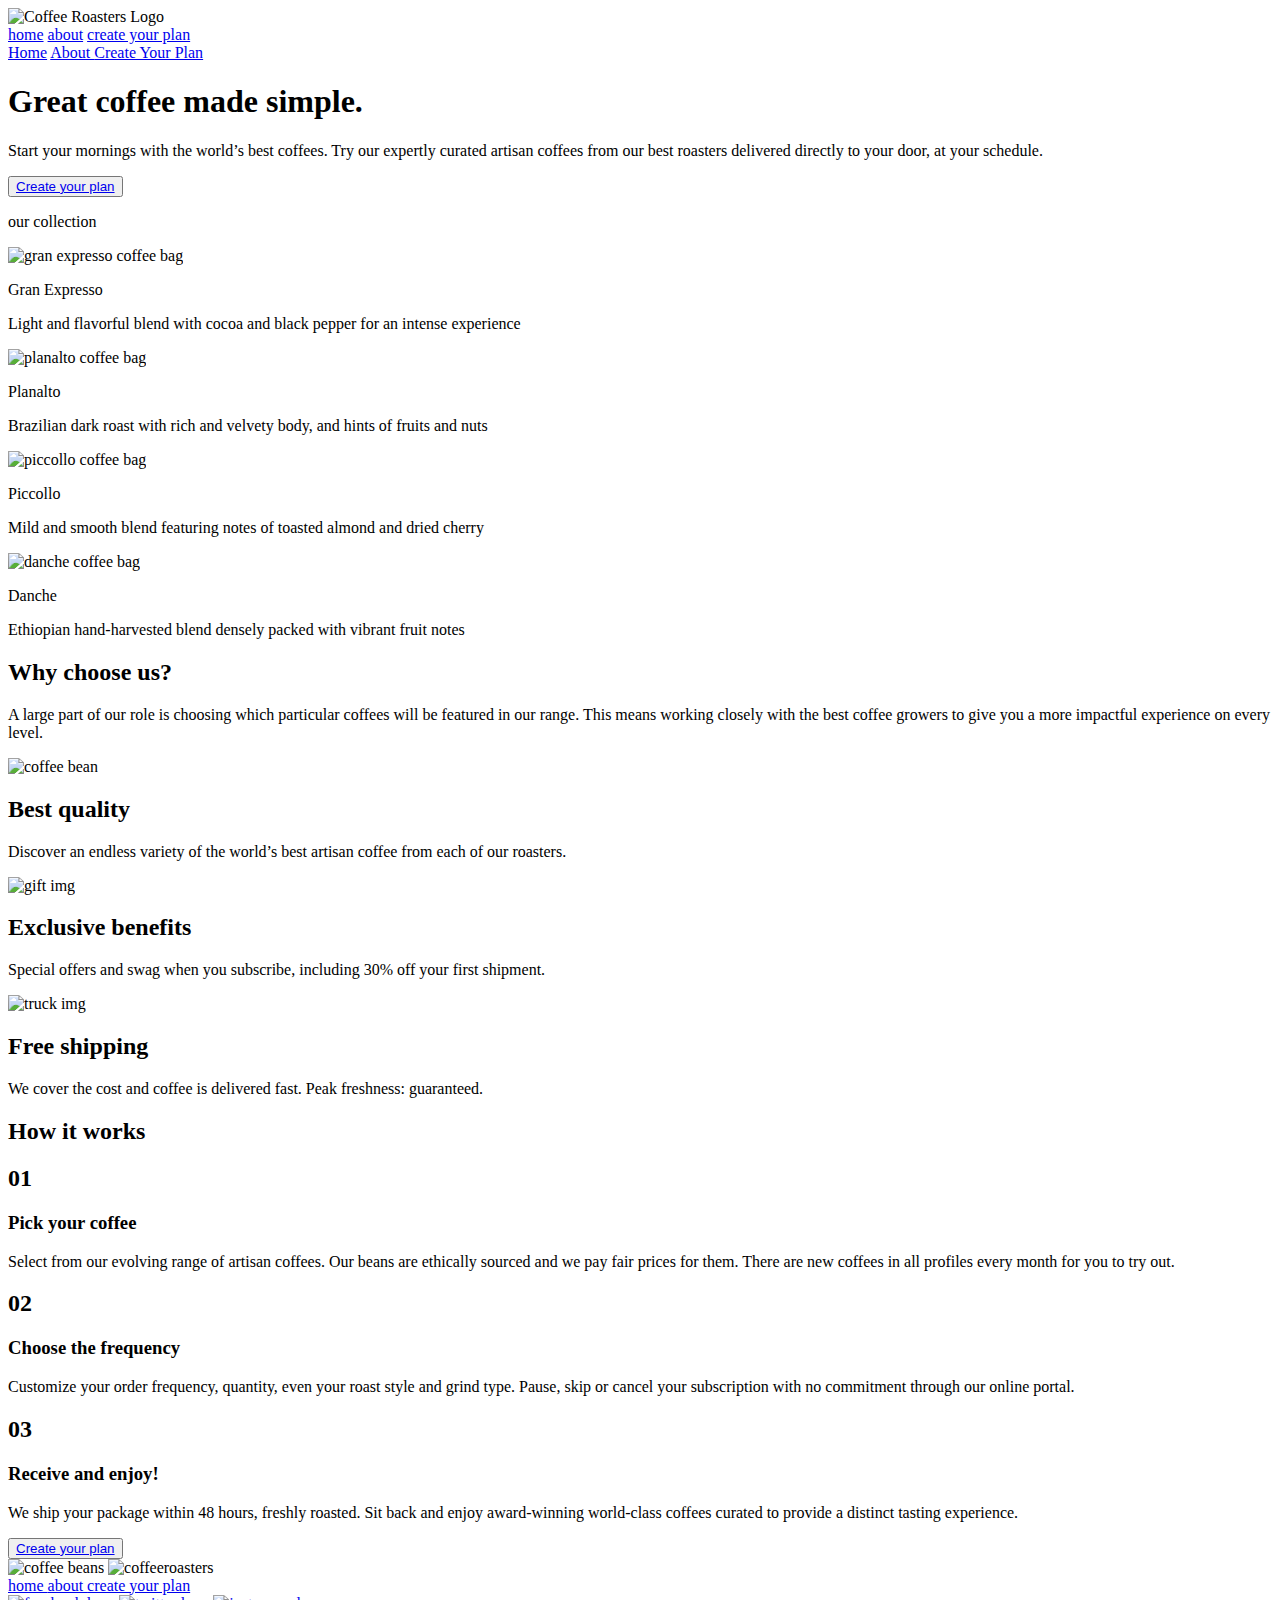
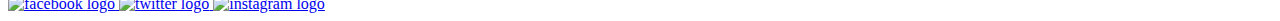
==== index.html @ 8116697a "Add files via upload" ====
<!DOCTYPE html>
<html lang="en">
  <head>
    <meta charset="UTF-8" />
    <meta name="viewport" content="width=device-width, initial-scale=1.0" />
    <link rel="stylesheet" href="css/main.css" />
    <title>Frontend Mentor | Coffeeroasters subscription site</title>
  </head>
  <body>
    <!-- Navigation -->
    <nav class="nav">
      <div class="nav-logo-container">
        <img
          src="./assets/shared/desktop/logo.svg"
          alt="Coffee Roasters Logo"
          class="nav-logo"
        />
      </div>
      <div class="nav-links">
        <a href="index.html" class="nav-btn btn nav-text nav-home">home</a>
        <a
          href="./html/about.html"
          class="nav-btn btn nav-btn-2 nav-text nav-about"
          >about</a
        >
        <a href="./html/plan.html" class="nav-btn btn nav-text nav-plan"
          >create your plan</a
        >
      </div>
      <div class="hamburger-menu"></div>
    </nav>
    <!-- Navigation Modal -->
    <div class="modal-nav hidden">
      <div class="modal-nav-background"></div>
      <div class="modal-nav-links">
        <a href="index.html" class="nav-btn btn modal-nav-text modal-nav-home"
          >Home</a
        >
        <a
          href="./html/about.html"
          class="nav-btn btn modal-nav-btn-2 modal-nav-text modal-nav-about"
        >
          About
        </a>
        <a
          href="./html/plan.html"
          class="nav-btn btn modal-nav-text modal-nav-plan"
        >
          Create Your Plan
        </a>
      </div>
    </div>
    <!-- End of Navigation -->

    <!-- Home Page Styles -->
    <main class="home-container">
      <!-- Home Heading Section -->
      <div class="home-heading">
        <div class="home-heading-text-box">
          <h1 class="text-1 home-heading-title">Great coffee made simple.</h1>
          <p class="text home-heading-text">
            Start your mornings with the world’s best coffees. Try our expertly
            curated artisan coffees from our best roasters delivered directly to
            your door, at your schedule.
          </p>
          <button class="btn-main create-plan">
            <a href="./html/plan.html" class="btn-link-text"
              >Create your plan</a
            >
          </button>
        </div>
      </div>
      <!-- End of Home Heading Section -->

      <!-- Collection Section -->
      <div class="collection">
        <p class="title-alternate-big collection-title">our collection</p>
        <div class="collection-coffees">
          <div class="collection-coffee">
            <img
              src="./assets/home/desktop/image-gran-espresso.png"
              alt="gran expresso coffee bag"
              class="collection-coffee-img"
            />
            <p class="text-4 collection-coffee-title">Gran Expresso</p>
            <p class="text collection-coffee-text">
              Light and flavorful blend with cocoa and black pepper for an
              intense experience
            </p>
          </div>
          <div class="collection-coffee">
            <img
              src="./assets/home/desktop/image-planalto.png"
              alt="planalto coffee bag"
              class="collection-coffee-img"
            />
            <p class="text-4 collection-coffee-title">Planalto</p>
            <p class="text">
              Brazilian dark roast with rich and velvety body, and hints of
              fruits and nuts
            </p>
          </div>
          <div class="collection-coffee">
            <img
              src="./assets/home/desktop/image-piccollo.png"
              alt="piccollo coffee bag"
              class="collection-coffee-img"
            />
            <p class="text-4 collection-coffee-title">Piccollo</p>
            <p class="text">
              Mild and smooth blend featuring notes of toasted almond and dried
              cherry
            </p>
          </div>
          <div class="collection-coffee">
            <img
              src="./assets/home/desktop/image-danche.png"
              alt="danche coffee bag"
              class="collection-coffee-img"
            />
            <p class="text-4 collection-coffee-title">Danche</p>
            <p class="text">
              Ethiopian hand-harvested blend densely packed with vibrant fruit
              notes
            </p>
          </div>
        </div>
      </div>
      <!-- End of Collection Section -->

      <!-- Choose Us Section -->
      <div class="choose-us">
        <div class="choose-us-banner">
          <div class="choose-us-text-box">
            <h2 class="text-2 choose-us-banner-title">Why choose us?</h2>
            <p class="text choose-us-banner-text">
              A large part of our role is choosing which particular coffees will
              be featured in our range. This means working closely with the best
              coffee growers to give you a more impactful experience on every
              level.
            </p>
          </div>
        </div>
        <div class="choose-us-cards">
          <div class="choose-us-cards-wrapper">
            <div class="choose-us-card">
              <img
                src="./assets/home/desktop/icon-coffee-bean.svg"
                alt="coffee bean"
                class="choose-us-card-img"
              />
              <h2 class="text-4 choose-us-card-title">Best quality</h2>
              <p class="text choose-us-card-text">
                Discover an endless variety of the world’s best artisan coffee
                from each of our roasters.
              </p>
            </div>
            <div class="choose-us-card">
              <img
                src="./assets/home/desktop/icon-gift.svg"
                alt="gift img"
                class="choose-us-card-img"
              />
              <h2 class="text-4 choose-us-card-title">Exclusive benefits</h2>
              <p class="text choose-us-card-text">
                Special offers and swag when you subscribe, including 30% off
                your first shipment.
              </p>
            </div>
            <div class="choose-us-card">
              <img
                src="./assets/home/desktop/icon-truck.svg"
                alt="truck img"
                class="choose-us-card-img"
              />
              <h2 class="text-4 choose-us-card-title">Free shipping</h2>
              <p class="text choose-us-card-text">
                We cover the cost and coffee is delivered fast. Peak freshness:
                guaranteed.
              </p>
            </div>
          </div>
        </div>
      </div>
      <!-- End of Choose Us Section -->

      <!-- How it works Section -->
      <div class="steps">
        <h2 class="text-4 steps-main-title">How it works</h2>
        <div class="steps-circle-line-wrapper">
          <div class="steps-circle"></div>
          <div class="steps-line"></div>
          <div class="steps-circle"></div>
          <div class="steps-line"></div>
          <div class="steps-circle"></div>
        </div>
        <div class="steps-card-wrapper">
          <div class="steps-card">
            <h2 class="text-1 steps-number">01</h2>
            <h3 class="text-3 steps-title">Pick your coffee</h3>
            <p class="text steps-text">
              Select from our evolving range of artisan coffees. Our beans are
              ethically sourced and we pay fair prices for them. There are new
              coffees in all profiles every month for you to try out.
            </p>
          </div>
          <div class="steps-card steps-card-2">
            <h2 class="text-1 steps-number">02</h2>
            <h3 class="text-3 steps-title">Choose the frequency</h3>
            <p class="text steps-text">
              Customize your order frequency, quantity, even your roast style
              and grind type. Pause, skip or cancel your subscription with no
              commitment through our online portal.
            </p>
          </div>
          <div class="steps-card">
            <h2 class="text-1 steps-number">03</h2>
            <h3 class="text-3 steps-title">Receive and enjoy!</h3>
            <p class="text steps-text">
              We ship your package within 48 hours, freshly roasted. Sit back
              and enjoy award-winning world-class coffees curated to provide a
              distinct tasting experience.
            </p>
          </div>
        </div>
        <button class="btn-main steps-btn create-plan-2">
          <a href="./html/plan.html" class="btn-link-text"> Create your plan</a>
        </button>
      </div>
      <!-- End of How it works Section -->
    </main>
    <!-- End of Home Section -->

    <!-- Footer Styles -->
    <footer class="footer">
      <div class="footer-logo">
        <div class="footer-logo-links">
          <div class="footer-logo">
            <img
              src="./assets/shared/desktop/logo-beans.svg"
              alt="coffee beans"
              class="footer-logo-bean"
            />
            <img
              src="./assets/shared/desktop/logo-text.svg"
              alt="coffeeroasters"
              class="footer-logo-text"
            />
          </div>
          <div class="footer-links">
            <a
              href="index.html"
              class="footer-btn btn nav-text footer-nav-home"
            >
              home
            </a>
            <a
              href="./html/about.html"
              class="footer-btn btn footer-btn-2 nav-text footer-nav-about"
            >
              about
            </a>
            <a
              href="./html/plan.html"
              class="footer-btn btn nav-text footer-nav-plan"
            >
              create your plan
            </a>
          </div>
        </div>
      </div>
      <div class="footer-social-links">
        <a href="#" class="footer-social-link">
          <img
            src="./assets/shared/desktop/icon-facebook.svg"
            alt="facebook logo"
            class="footer-social-img"
          />
        </a>
        <a href="#" class="footer-social-link footer-social-link-2">
          <img
            src="./assets/shared/desktop/icon-twitter.svg"
            alt="twitter logo"
            class="footer-social-img"
          />
        </a>
        <a href="#" class="footer-social-link">
          <img
            src="./assets/shared/desktop/icon-instagram.svg"
            alt="instagram logo"
            class="footer-social-img"
          />
        </a>
      </div>
    </footer>
    <!-- End of Footer Styles -->

    <script src="./script.js"></script>
  </body>
</html>
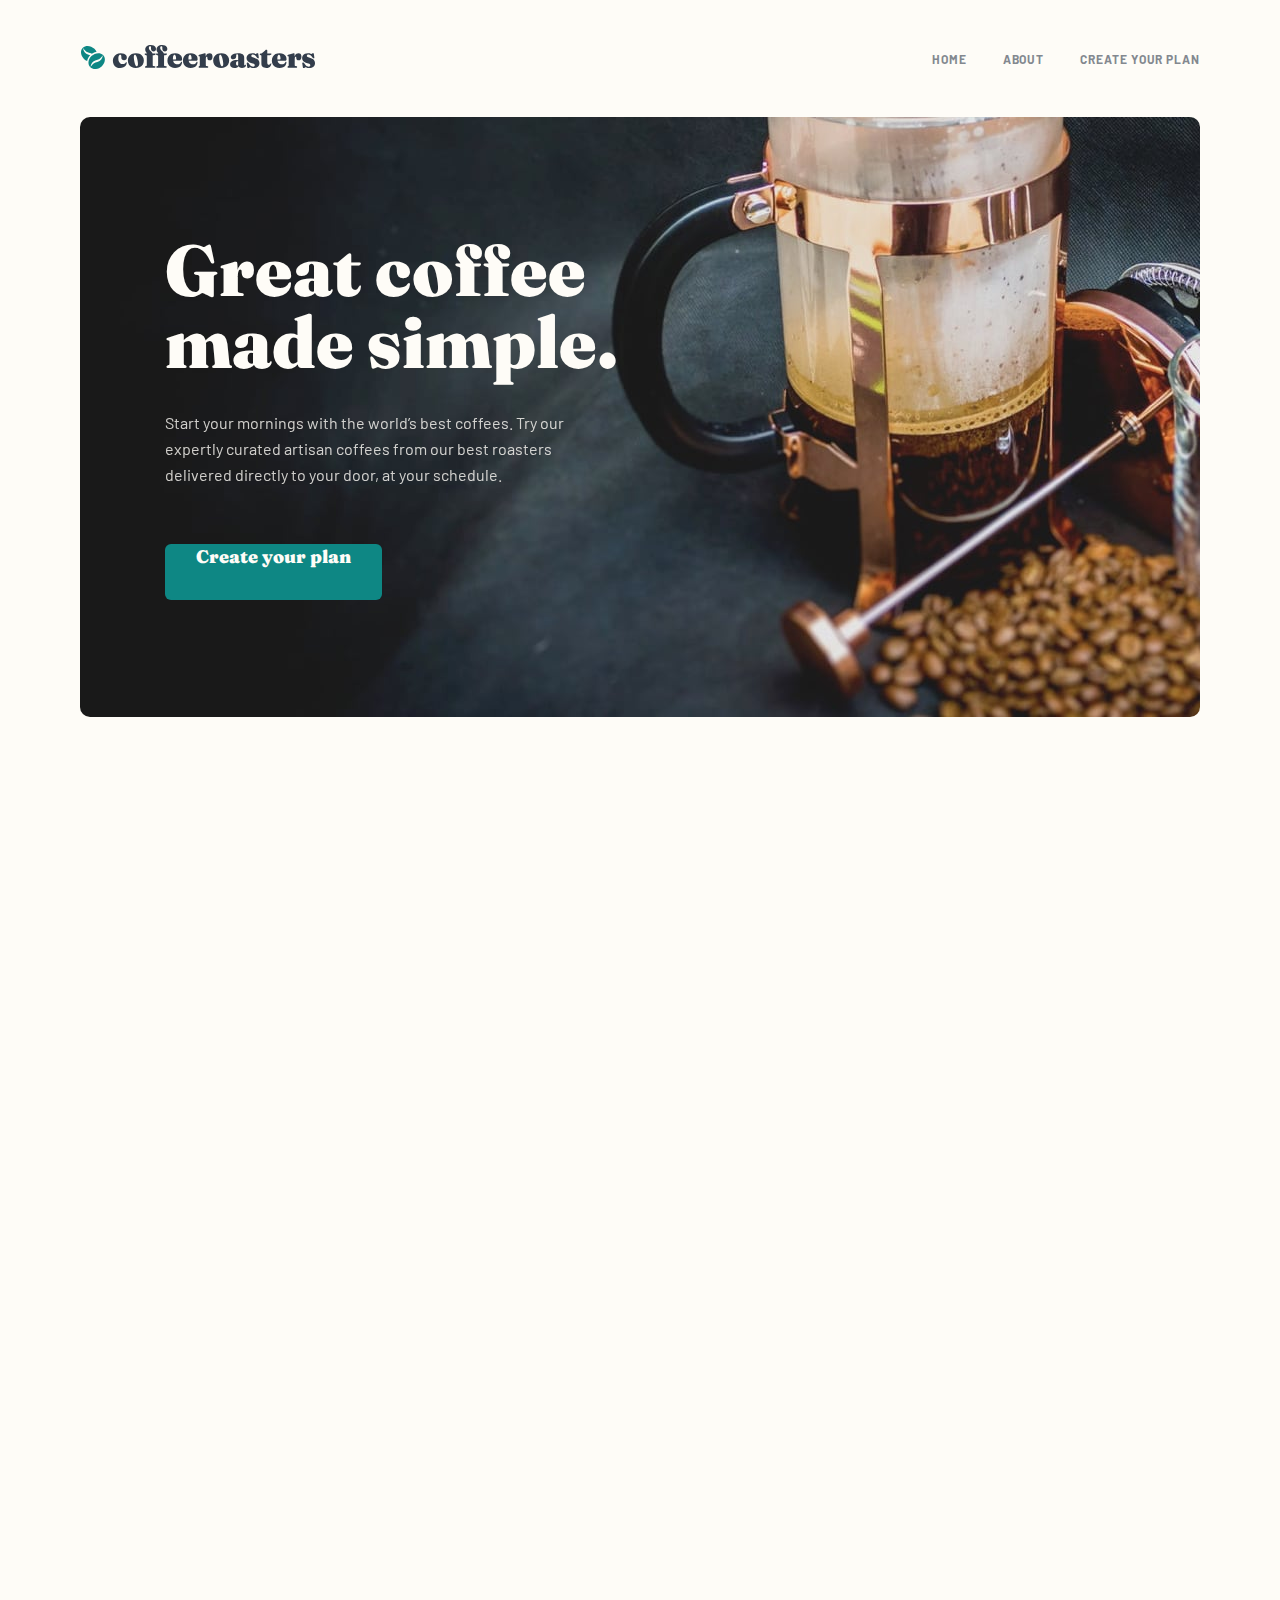
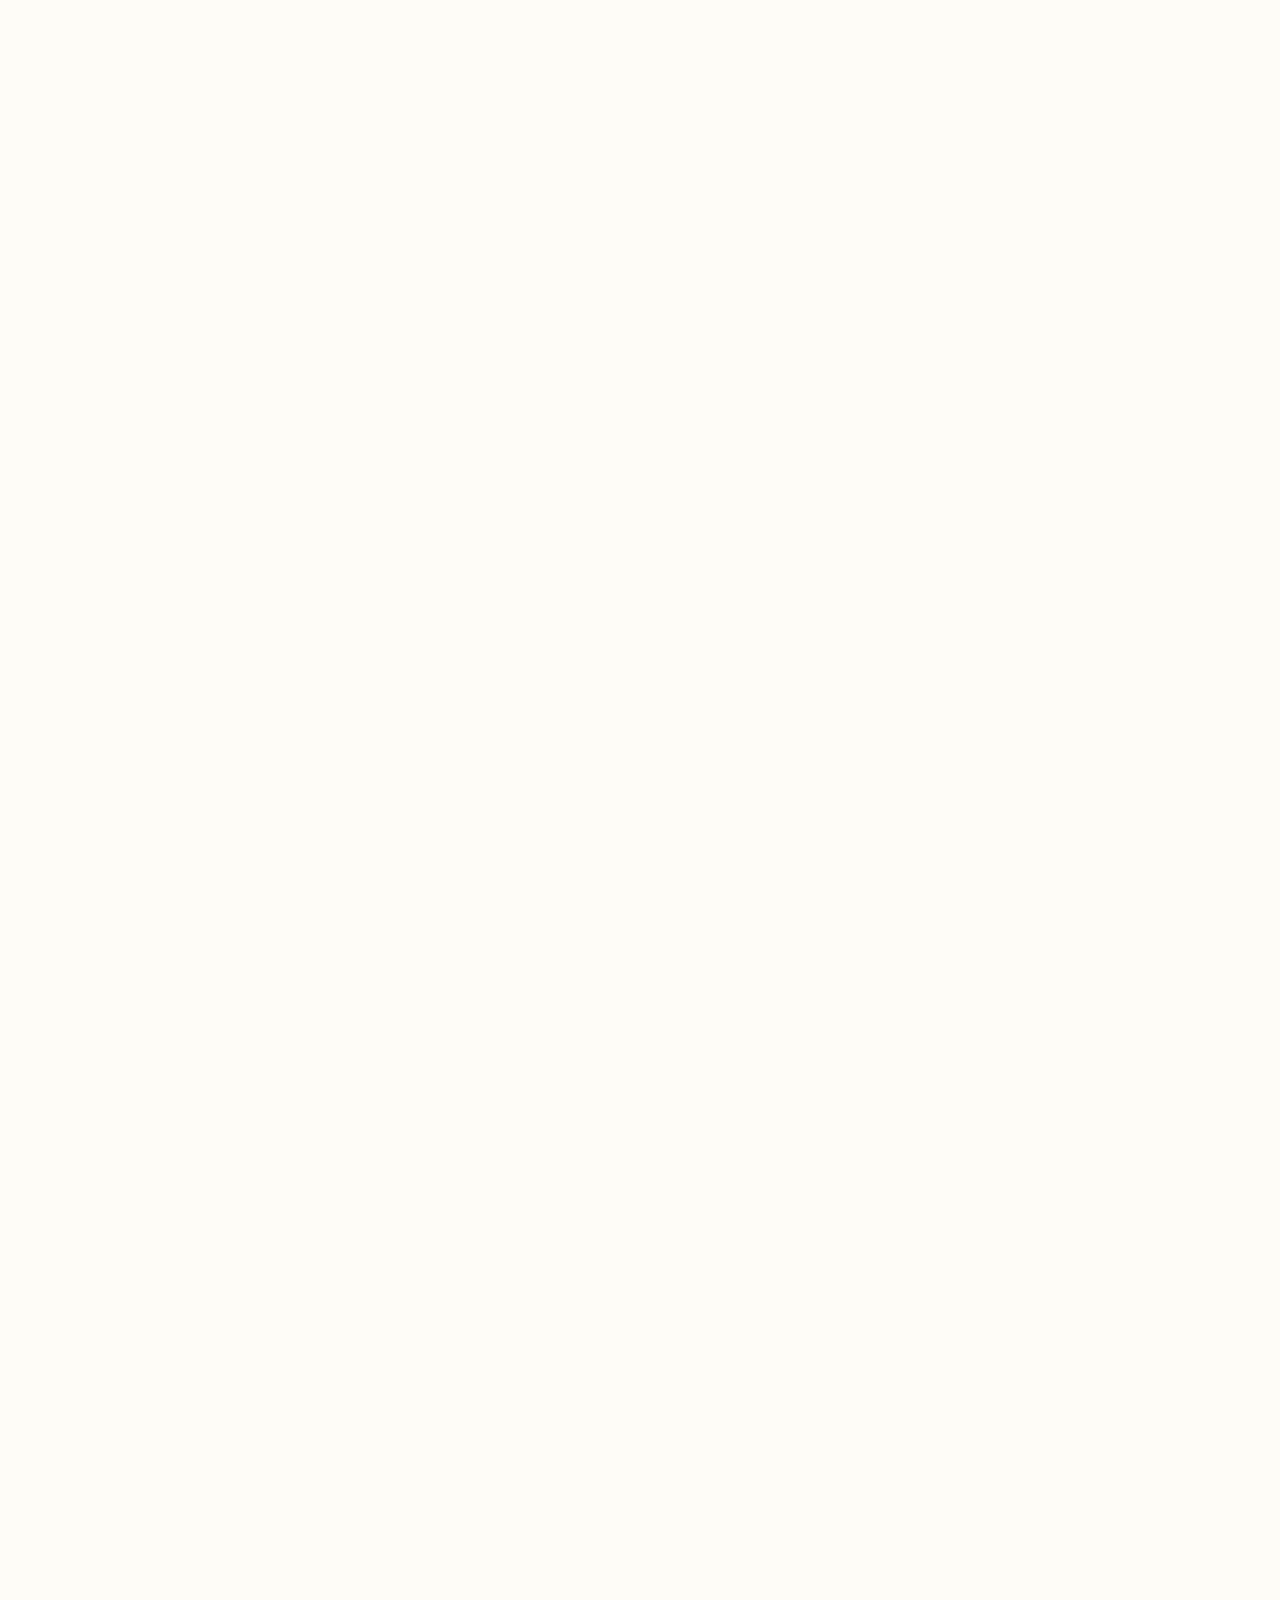
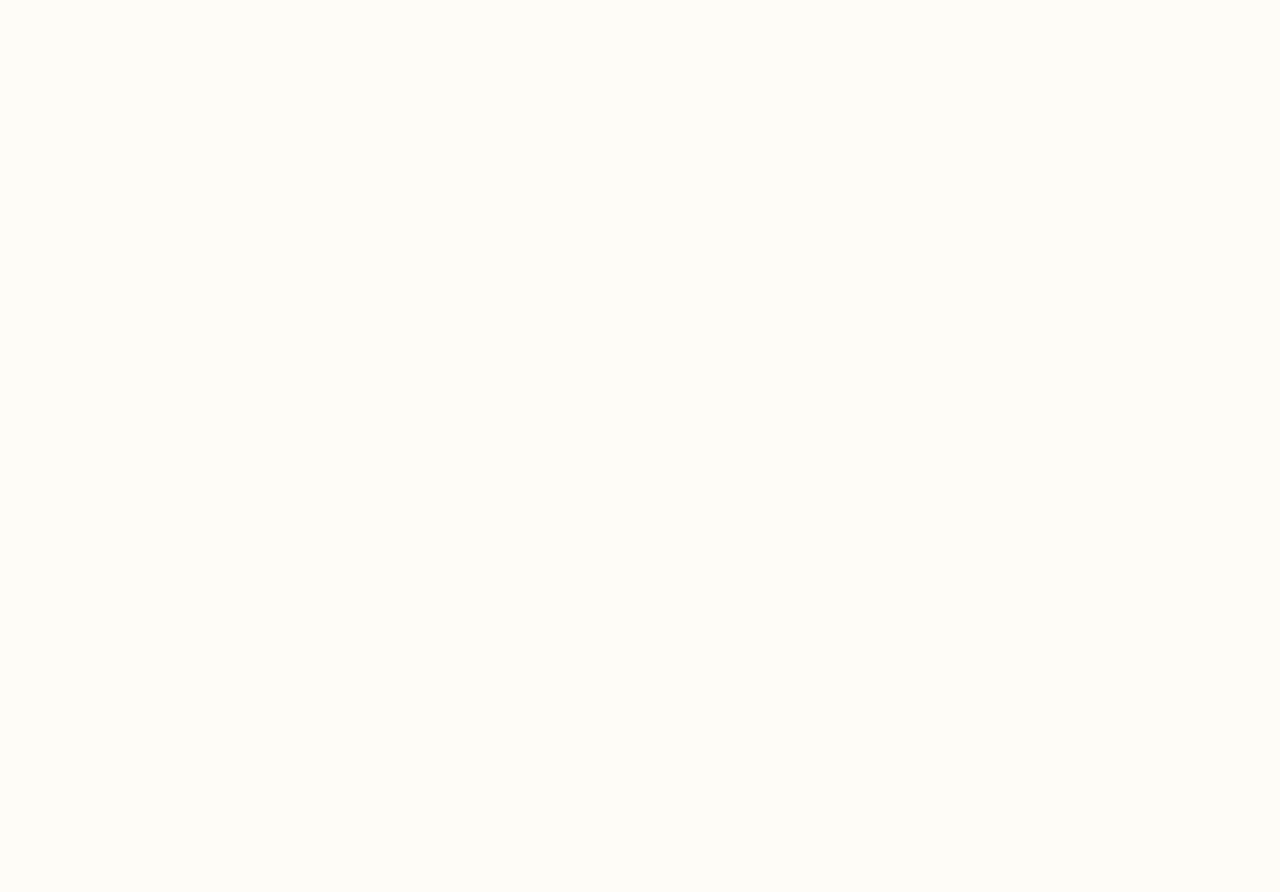
==== commit a0c3e076: "Add files via upload" ====
--- a/index.html
+++ b/index.html
@@ -63,11 +63,11 @@
             curated artisan coffees from our best roasters delivered directly to
             your door, at your schedule.
           </p>
-          <button class="btn-main create-plan">
+          <div class="btn-main create-plan">
             <a href="./html/plan.html" class="btn-link-text"
               >Create your plan</a
             >
-          </button>
+          </div>
         </div>
       </div>
       <!-- End of Home Heading Section -->
@@ -223,9 +223,9 @@
             </p>
           </div>
         </div>
-        <button class="btn-main steps-btn create-plan-2">
+        <div class="btn-main steps-btn create-plan-2">
           <a href="./html/plan.html" class="btn-link-text"> Create your plan</a>
-        </button>
+        </div>
       </div>
       <!-- End of How it works Section -->
     </main>
--- a/css/main.css
+++ b/css/main.css
@@ -0,0 +1,2406 @@
+@import url("https://fonts.googleapis.com/css2?family=Barlow:wght@500;600;700&family=Fraunces:wght@700;900&display=swap");
+.hidden {
+  display: none;
+  visibility: hidden;
+  opacity: 0;
+  -webkit-transition: all 0.2s;
+  transition: all 0.2s;
+}
+
+* {
+  margin: 0;
+  padding: 0;
+  -webkit-box-sizing: border-box;
+          box-sizing: border-box;
+  scroll-behavior: smooth;
+}
+
+html {
+  height: 100%;
+  overflow-x: hidden;
+  width: 100%;
+}
+
+body {
+  height: 100%;
+  overflow-x: hidden;
+  overflow-y: auto;
+  width: 100vw;
+  background-color: #fefcf7;
+}
+
+.title-alternate-big {
+  font-family: "Fraunces", serif;
+  font-style: normal;
+  font-weight: 900;
+  font-size: 150px;
+  text-transform: lowercase;
+  background: -webkit-gradient(linear, left top, left bottom, color-stop(30%, #e2e2df), to(#fefcf7));
+  background: linear-gradient(to bottom, #e2e2df 30%, #fefcf7 100%);
+  background-clip: text;
+  -webkit-background-clip: text;
+  -webkit-text-fill-color: transparent;
+  text-align: center;
+}
+
+.text {
+  font-family: "Barlow", sans-serif;
+  font-style: normal;
+  font-weight: normal;
+  font-size: 16px;
+  line-height: 26px;
+  color: #333d4b;
+  opacity: 0.8;
+}
+
+.nav-text {
+  font-family: "Barlow", sans-serif;
+  font-style: normal;
+  font-weight: bold;
+  font-size: 12px;
+  line-height: 15px;
+  letter-spacing: 0.92px;
+  text-transform: uppercase;
+  color: #83888f;
+}
+
+.modal-nav-text {
+  font-family: "Fraunces", serif;
+  font-style: normal;
+  font-weight: 900;
+  font-size: 24px;
+  line-height: 32px;
+  color: #333d4b;
+  text-align: center;
+}
+
+.order-text {
+  font-family: "Fraunces", serif;
+  font-style: normal;
+  font-weight: 900;
+  font-size: 24px;
+  line-height: 40px;
+  color: #fff;
+}
+
+.text-1 {
+  font-family: "Fraunces", serif;
+  font-style: normal;
+  font-weight: 900;
+  font-size: 72px;
+  line-height: 72px;
+  color: #333d4b;
+}
+
+.text-2 {
+  font-family: "Fraunces", serif;
+  font-style: normal;
+  font-weight: 900;
+  font-size: 40px;
+  line-height: 48px;
+  color: #333d4b;
+}
+
+.text-3 {
+  font-family: "Fraunces", serif;
+  font-style: normal;
+  font-weight: 900;
+  font-size: 32px;
+  line-height: 36px;
+  color: #333d4b;
+}
+
+.text-4 {
+  font-family: "Fraunces", serif;
+  font-style: normal;
+  font-weight: 900;
+  font-size: 24px;
+  line-height: 32px;
+  color: #333d4b;
+}
+
+.btn {
+  outline: none;
+  border: none;
+  background: transparent;
+  cursor: pointer;
+  text-decoration: none;
+}
+
+.nav-btn:hover {
+  color: #333d4b;
+}
+
+.nav-btn-2 {
+  padding: 0 32px;
+}
+
+.footer-btn:hover {
+  color: #fefcf7;
+}
+
+.footer-btn-2 {
+  padding: 0 32px 0 33px;
+}
+
+@media (max-width: 375px) {
+  .footer-btn-2 {
+    padding: 24px 0 24px 0;
+  }
+}
+
+.btn-main {
+  width: 217px;
+  height: 56px;
+  border-radius: 6px;
+  outline: none;
+  border: none;
+  text-decoration: none;
+  background-color: #0e8784;
+  font-family: Fraunces;
+  font-style: normal;
+  font-weight: 900;
+  font-size: 18px;
+  line-height: 25px;
+  text-align: center;
+  color: #fefcf7;
+  -webkit-transition: all 0.2s;
+  transition: all 0.2s;
+  cursor: pointer;
+}
+
+.btn-main:hover {
+  background-color: #66d2cf;
+}
+
+.btn-link-text {
+  font-family: Fraunces;
+  font-style: normal;
+  font-weight: 900;
+  font-size: 18px;
+  line-height: 25px;
+  text-align: center;
+  color: #fefcf7;
+  text-decoration: none;
+  border: none;
+}
+
+.btn-disabled {
+  background-color: #e2dedb;
+}
+
+.selection {
+  width: 228px;
+  height: 250px;
+  background-color: #f4f1eb;
+  border-radius: 8px;
+  border: none;
+  outline: none;
+  cursor: pointer;
+}
+
+.selection:hover {
+  background-color: #fdd6ba;
+}
+
+.selection:active {
+  background-color: #0e8784;
+}
+
+.selection:active .selection-title,
+.selection:active .selection-text {
+  color: #fff;
+}
+
+.selection-text {
+  opacity: 1;
+}
+
+.footer {
+  margin: 0 88px 80px 88px;
+  background-color: #2c343e;
+  height: 120px;
+  display: -webkit-box;
+  display: -ms-flexbox;
+  display: flex;
+  -webkit-box-align: center;
+      -ms-flex-align: center;
+          align-items: center;
+  -webkit-box-pack: justify;
+      -ms-flex-pack: justify;
+          justify-content: space-between;
+  padding: 0 85px 0 85px;
+}
+
+@media (max-width: 1115px) {
+  .footer {
+    height: 270px;
+    -webkit-box-orient: vertical;
+    -webkit-box-direction: normal;
+        -ms-flex-direction: column;
+            flex-direction: column;
+    -webkit-box-pack: start;
+        -ms-flex-pack: start;
+            justify-content: start;
+    padding: 54px 0 0 0;
+  }
+}
+
+@media (max-width: 768px) {
+  .footer {
+    margin: 0 40px 72px 40px;
+  }
+}
+
+@media (max-width: 375px) {
+  .footer {
+    margin: 0 24px 72px 24px;
+    height: 346px;
+  }
+}
+
+.footer-logo-links {
+  display: -webkit-box;
+  display: -ms-flexbox;
+  display: flex;
+  -webkit-box-align: center;
+      -ms-flex-align: center;
+          align-items: center;
+}
+
+@media (max-width: 1115px) {
+  .footer-logo-links {
+    -webkit-box-orient: vertical;
+    -webkit-box-direction: normal;
+        -ms-flex-direction: column;
+            flex-direction: column;
+    margin-bottom: 32px;
+  }
+}
+
+@media (max-width: 375px) {
+  .footer-logo-links {
+    margin-bottom: 0;
+  }
+}
+
+@media (max-width: 1115px) {
+  .footer-logo {
+    margin-bottom: 32px;
+  }
+}
+
+@media (max-width: 375px) {
+  .footer-logo {
+    margin-bottom: 48.44px;
+  }
+}
+
+.footer-logo-bean {
+  padding-right: 7px;
+  -webkit-filter: brightness(0) saturate(100%) invert(36%) sepia(79%) saturate(4186%) hue-rotate(160deg) brightness(89%) contrast(89%);
+          filter: brightness(0) saturate(100%) invert(36%) sepia(79%) saturate(4186%) hue-rotate(160deg) brightness(89%) contrast(89%);
+}
+
+@media (max-width: 375px) {
+  .footer-logo-bean {
+    width: 30.15px;
+    height: 22.15px;
+    padding-right: 6px;
+  }
+}
+
+.footer-logo-text {
+  -webkit-filter: brightness(0) saturate(100%) invert(95%) sepia(58%) saturate(0%) hue-rotate(268deg) brightness(108%) contrast(103%);
+          filter: brightness(0) saturate(100%) invert(95%) sepia(58%) saturate(0%) hue-rotate(268deg) brightness(108%) contrast(103%);
+}
+
+@media (max-width: 375px) {
+  .footer-logo-text {
+    width: 187.38px;
+    height: 22.15px;
+  }
+}
+
+.footer-links {
+  margin-left: 103px;
+}
+
+@media (max-width: 1115px) {
+  .footer-links {
+    margin-left: 23px;
+  }
+}
+
+@media (max-width: 375px) {
+  .footer-links {
+    margin-left: 0;
+    display: -webkit-box;
+    display: -ms-flexbox;
+    display: flex;
+    -webkit-box-orient: vertical;
+    -webkit-box-direction: normal;
+        -ms-flex-direction: column;
+            flex-direction: column;
+    -webkit-box-align: center;
+        -ms-flex-align: center;
+            align-items: center;
+  }
+}
+
+.footer-social-link {
+  width: 24px;
+  height: 24px;
+  outline: none;
+  text-decoration: none;
+}
+
+.footer-social-link:hover {
+  -webkit-filter: brightness(0) saturate(100%) invert(82%) sepia(26%) saturate(390%) hue-rotate(333deg) brightness(102%) contrast(102%);
+          filter: brightness(0) saturate(100%) invert(82%) sepia(26%) saturate(390%) hue-rotate(333deg) brightness(102%) contrast(102%);
+}
+
+.footer-social-link-2 {
+  padding: 0 24px 0 24px;
+}
+
+.nav {
+  width: 100%;
+  padding: 43.56px 80px 0 80px;
+  display: -webkit-box;
+  display: -ms-flexbox;
+  display: flex;
+  -webkit-box-pack: justify;
+      -ms-flex-pack: justify;
+          justify-content: space-between;
+  -webkit-box-align: center;
+      -ms-flex-align: center;
+          align-items: center;
+}
+
+@media (max-width: 768px) {
+  .nav {
+    padding: 40px 40px 0 39px;
+  }
+}
+
+@media (max-width: 375px) {
+  .nav {
+    padding: 32px 24px 0 24px;
+  }
+}
+
+.nav-logo {
+  width: 236px;
+  height: 26px;
+}
+
+@media (max-width: 375px) {
+  .nav-logo {
+    width: 163px;
+    height: 18px;
+  }
+}
+
+.nav-links {
+  text-align: right;
+}
+
+@media (max-width: 600px) {
+  .nav-links {
+    display: none;
+    visibility: hidden;
+    opacity: 0;
+  }
+}
+
+.hamburger-menu {
+  width: 16px;
+  height: 15px;
+  background-image: url(../assets/shared/mobile/icon-hamburger.svg);
+  background-size: cover;
+  background-repeat: no-repeat;
+  background-position: center;
+  cursor: pointer;
+  display: none;
+  visibility: hidden;
+  opacity: 0;
+}
+
+@media (max-width: 600px) {
+  .hamburger-menu {
+    display: block;
+    visibility: visible;
+    opacity: 1;
+  }
+}
+
+.change.hamburger-menu {
+  background-image: url(../assets/shared/mobile/icon-close.svg);
+}
+
+.modal-nav {
+  width: 100%;
+  height: 577px;
+  position: absolute;
+  margin-top: 38px;
+}
+
+.modal-nav-background {
+  width: 100%;
+  height: 577px;
+  background: -webkit-gradient(linear, left top, left bottom, from(rgba(254, 252, 247, 0.504981)), color-stop(55.94%, #fefcf7));
+  background: linear-gradient(rgba(254, 252, 247, 0.504981) 0%, #fefcf7 55.94%);
+  -webkit-transform: matrix(1, 0, 0, -1, 0, 0);
+          transform: matrix(1, 0, 0, -1, 0, 0);
+}
+
+.modal-nav-links {
+  width: 100%;
+  position: absolute;
+  top: 0;
+  display: -webkit-box;
+  display: -ms-flexbox;
+  display: flex;
+  -webkit-box-orient: vertical;
+  -webkit-box-direction: normal;
+      -ms-flex-direction: column;
+          flex-direction: column;
+  -webkit-box-align: center;
+      -ms-flex-align: center;
+          align-items: center;
+  padding-top: 40px;
+  z-index: 10;
+}
+
+.modal-nav-btn-2 {
+  padding: 32px 0;
+}
+
+.order-modal {
+  width: 100vw;
+  height: 100vh;
+  position: fixed;
+  z-index: 10;
+  display: -webkit-box;
+  display: -ms-flexbox;
+  display: flex;
+  -webkit-box-pack: center;
+      -ms-flex-pack: center;
+          justify-content: center;
+}
+
+.order-modal-background {
+  width: 100%;
+  height: 100%;
+  background: rgba(0, 0, 0, 0.5);
+  position: absolute;
+}
+
+.order-modal-container {
+  width: 540px;
+  height: 597px;
+  background: #fff;
+  margin-top: 214px;
+  z-index: 20;
+}
+
+.order-modal-heading {
+  width: 100%;
+  height: 136px;
+  background: #333d4b;
+}
+
+.order-modal-title {
+  color: #fff;
+  padding: 48px 0 0 56px;
+}
+
+.order-modal-main {
+  padding: 57px 56px 0 56px;
+  display: -webkit-box;
+  display: -ms-flexbox;
+  display: flex;
+  -webkit-box-orient: vertical;
+  -webkit-box-direction: normal;
+      -ms-flex-direction: column;
+          flex-direction: column;
+  -webkit-box-align: center;
+      -ms-flex-align: center;
+          align-items: center;
+}
+
+.order-modal-paragraph {
+  color: #83888f;
+  margin-bottom: 7px;
+}
+
+.order-modal-small-text {
+  margin-bottom: 47px;
+}
+
+.order-modal-price-btn {
+  width: 100%;
+  display: -webkit-box;
+  display: -ms-flexbox;
+  display: flex;
+  -webkit-box-pack: justify;
+      -ms-flex-pack: justify;
+          justify-content: space-between;
+  -webkit-box-align: center;
+      -ms-flex-align: center;
+          align-items: center;
+}
+
+.about-heading {
+  margin: 43.44px 80px 0 80px;
+  background-image: url(../assets/about/desktop/image-hero-whitecup.jpg);
+  background-size: cover;
+  background-repeat: no-repeat;
+  background-position: center;
+  height: 450px;
+  border-radius: 10px;
+  padding: 135px 0 0 85px;
+}
+
+@media (max-width: 768px) {
+  .about-heading {
+    margin: 53px 40px 0 39px;
+    background-image: url(../assets/about/tablet/image-hero-whitecup.jpg);
+    height: 400px;
+    padding: 118px 0 0 58px;
+  }
+}
+
+@media (max-width: 600px) {
+  .about-heading {
+    padding: 104px 0 0 0;
+    text-align: center;
+    display: -webkit-box;
+    display: -ms-flexbox;
+    display: flex;
+    -webkit-box-orient: vertical;
+    -webkit-box-direction: normal;
+        -ms-flex-direction: column;
+            flex-direction: column;
+    -webkit-box-align: center;
+        -ms-flex-align: center;
+            align-items: center;
+    height: 500px;
+  }
+}
+
+@media (max-width: 375px) {
+  .about-heading {
+    margin: 40px 24px 0 24px;
+    background-image: url(../assets/about/mobile/image-hero-whitecup.jpg);
+    padding: 111px 0 0 0;
+  }
+}
+
+.about-heading-text-box {
+  width: 445px;
+  height: 176px;
+}
+
+@media (max-width: 768px) {
+  .about-heading-text-box {
+    width: 398px;
+    height: 164px;
+  }
+}
+
+@media (max-width: 600px) {
+  .about-heading-text-box {
+    width: 279px;
+    height: 202px;
+  }
+}
+
+.about-heading-title {
+  color: #fefcf7;
+  margin-bottom: 24px;
+}
+
+@media (max-width: 768px) {
+  .about-heading-title {
+    font-size: 32px;
+    line-height: 40px;
+  }
+}
+
+@media (max-width: 600px) {
+  .about-heading-title {
+    font-size: 28px;
+    line-height: 28px;
+  }
+}
+
+.about-heading-text {
+  color: #fefcf7;
+}
+
+@media (max-width: 768px) {
+  .about-heading-text {
+    font-size: 15px;
+    line-height: 25px;
+  }
+}
+
+@media (max-width: 600px) {
+  .about-heading-text {
+    text-align: center;
+  }
+}
+
+.commitment {
+  padding: 168px 165px 0 165px;
+  display: -webkit-box;
+  display: -ms-flexbox;
+  display: flex;
+  -webkit-box-align: center;
+      -ms-flex-align: center;
+          align-items: center;
+}
+
+@media (max-width: 1115px) {
+  .commitment {
+    padding: 168px 80px;
+  }
+}
+
+@media (max-width: 768px) {
+  .commitment {
+    padding: 144px 40px 0 39px;
+  }
+}
+
+@media (max-width: 600px) {
+  .commitment {
+    padding: 120px 24px 0 24px;
+    -webkit-box-orient: vertical;
+    -webkit-box-direction: normal;
+        -ms-flex-direction: column;
+            flex-direction: column;
+  }
+}
+
+.commitment-img {
+  width: 445px;
+  height: 520px;
+  margin-right: 85px;
+  border-radius: 8px;
+  background-image: url(../assets/about/desktop/image-commitment.jpg);
+  background-position: top;
+  background-repeat: no-repeat;
+  background-size: cover;
+}
+
+@media (max-width: 768px) {
+  .commitment-img {
+    width: 281px;
+    height: 470px;
+    margin-right: 69px;
+    background-image: url(../assets/about/tablet/image-commitment.jpg);
+  }
+}
+
+@media (max-width: 600px) {
+  .commitment-img {
+    width: 327px;
+    height: 400px;
+    margin-right: 0;
+    margin-bottom: 48px;
+  }
+}
+
+.commitment-text-box {
+  width: 540px;
+}
+
+@media (max-width: 1115px) {
+  .commitment-text-box {
+    width: 450px;
+  }
+}
+
+@media (max-width: 768px) {
+  .commitment-text-box {
+    width: 339px;
+  }
+}
+
+@media (max-width: 375px) {
+  .commitment-text-box {
+    width: 327px;
+  }
+}
+
+.commitment-title {
+  margin-bottom: 32px;
+}
+
+@media (max-width: 768px) {
+  .commitment-title {
+    font-size: 32px;
+    line-height: 48px;
+  }
+}
+
+@media (max-width: 375px) {
+  .commitment-title {
+    margin-bottom: 30px;
+  }
+}
+
+@media (max-width: 768px) {
+  .commitment-text {
+    font-size: 15px;
+    line-height: 25px;
+  }
+}
+
+.quality {
+  height: 474px;
+  margin: 256px 80px 0 80px;
+  border-radius: 8px;
+  background-image: url(../assets/about/desktop/bg-quality.png);
+  background-position: top;
+  background-repeat: no-repeat;
+  background-size: cover;
+}
+
+@media (max-width: 1115px) {
+  .quality {
+    margin: 185px 40px 0 40px;
+  }
+}
+
+@media (max-width: 768px) {
+  .quality {
+    margin: 304px 40px 0 40px;
+    height: 488px;
+    background-image: url(../assets/about/tablet/bg-quality.png);
+  }
+}
+
+@media (max-width: 375px) {
+  .quality {
+    height: 509px;
+    margin: 198px 24px 0 24px;
+  }
+}
+
+.quality-container {
+  width: 100%;
+  height: inherit;
+  padding: 88px 85px 0 85px;
+  display: -webkit-box;
+  display: -ms-flexbox;
+  display: flex;
+  -webkit-box-pack: justify;
+      -ms-flex-pack: justify;
+          justify-content: space-between;
+}
+
+@media (max-width: 1115px) {
+  .quality-container {
+    padding: 68px 55px 0 55px;
+  }
+}
+
+@media (max-width: 768px) {
+  .quality-container {
+    -webkit-box-orient: vertical;
+    -webkit-box-direction: reverse;
+        -ms-flex-direction: column-reverse;
+            flex-direction: column-reverse;
+    -webkit-box-align: center;
+        -ms-flex-align: center;
+            align-items: center;
+    padding: 0 57px;
+    -webkit-transform: translateY(-160px);
+            transform: translateY(-160px);
+  }
+}
+
+@media (max-width: 375px) {
+  .quality-container {
+    padding: 0 24px;
+    -webkit-transform: translateY(-78px);
+            transform: translateY(-78px);
+    -webkit-box-pack: end;
+        -ms-flex-pack: end;
+            justify-content: flex-end;
+  }
+}
+
+.quality-text-box {
+  width: 540px;
+  text-align: center;
+}
+
+@media (max-width: 1115px) {
+  .quality-text-box {
+    width: 480px;
+    margin-right: 20px;
+  }
+}
+
+@media (max-width: 768px) {
+  .quality-text-box {
+    width: 540px;
+    height: 197px;
+    margin-right: 0;
+    padding: 0 10px;
+  }
+}
+
+@media (max-width: 600px) {
+  .quality-text-box {
+    width: 400px;
+  }
+}
+
+@media (max-width: 375px) {
+  .quality-text-box {
+    width: 279px;
+    height: 306px;
+    padding: 0;
+  }
+}
+
+.quality-title {
+  color: #fefcf7;
+  margin-bottom: 32px;
+}
+
+@media (max-width: 768px) {
+  .quality-title {
+    font-size: 32px;
+    line-height: 48px;
+    margin-top: 64px;
+    margin-bottom: 24px;
+  }
+}
+
+@media (max-width: 768px) {
+  .quality-title {
+    font-size: 28px;
+    line-height: 28px;
+  }
+}
+
+.quality-text {
+  color: #fefcf7;
+}
+
+@media (max-width: 768px) {
+  .quality-text {
+    font-size: 15px;
+    line-height: 25px;
+  }
+}
+
+.quality-img {
+  width: 445px;
+  height: 474px;
+  -webkit-transform: translateY(-176px);
+          transform: translateY(-176px);
+  background-image: url(../assets/about/desktop/image-quality.jpg);
+  background-position: center;
+  background-repeat: no-repeat;
+  background-size: cover;
+  border-radius: 8px;
+}
+
+@media (max-width: 768px) {
+  .quality-img {
+    width: 100%;
+    height: 320px;
+    -webkit-transform: translateY(0);
+            transform: translateY(0);
+    background-image: url(../assets/about/tablet/image-quality.jpg);
+  }
+}
+
+@media (max-width: 600px) {
+  .quality-img {
+    height: 256px;
+  }
+}
+
+@media (max-width: 375px) {
+  .quality-img {
+    width: 279px;
+    height: 156px;
+    background-image: url(../assets/about/mobile/image-quality.jpg);
+  }
+}
+
+.locations {
+  height: 366px;
+  padding: 0px 230px 0 165px;
+  margin: 168px 0;
+}
+
+@media (max-width: 1115px) {
+  .locations {
+    padding: 0 80px 0 79px;
+  }
+}
+
+@media (max-width: 768px) {
+  .locations {
+    padding: 0 40px 0 39px;
+    margin: 144px 0;
+  }
+}
+
+@media (max-width: 600px) {
+  .locations {
+    height: 1044px;
+    padding: 0 24px 0 24px;
+    margin: 120px 0;
+    text-align: center;
+  }
+}
+
+.locations-main-title {
+  color: #83888f;
+}
+
+.locations-card-wrapper {
+  display: -webkit-box;
+  display: -ms-flexbox;
+  display: flex;
+  padding-top: 72px;
+}
+
+@media (max-width: 600px) {
+  .locations-card-wrapper {
+    -webkit-box-orient: vertical;
+    -webkit-box-direction: normal;
+        -ms-flex-direction: column;
+            flex-direction: column;
+    -webkit-box-align: center;
+        -ms-flex-align: center;
+            align-items: center;
+    padding-top: 72px;
+    margin-bottom: 23px;
+  }
+}
+
+.locations-card {
+  width: 285px;
+  height: 167px;
+}
+
+@media (max-width: 768px) {
+  .locations-card {
+    width: 223px;
+  }
+}
+
+@media (max-width: 600px) {
+  .locations-card {
+    width: 327px;
+    height: 253px;
+  }
+}
+
+.locations-card-2 {
+  margin-left: 95px;
+  margin-right: 95px;
+}
+
+@media (max-width: 1115px) {
+  .locations-card-2 {
+    margin-left: 9px;
+    margin-right: 9px;
+  }
+}
+
+@media (max-width: 600px) {
+  .locations-card-2 {
+    margin: 80px 0;
+  }
+}
+
+.locations-img {
+  margin-bottom: 45.93px;
+}
+
+@media (max-width: 1115px) {
+  .locations-img {
+    margin-bottom: 42px;
+  }
+}
+
+@media (max-width: 600px) {
+  .locations-img {
+    margin-bottom: 47.93px;
+  }
+}
+
+.locations-title {
+  margin-bottom: 24px;
+}
+
+@media (max-width: 768px) {
+  .locations-title {
+    font-size: 24px;
+    line-height: 36px;
+  }
+}
+
+@media (max-width: 600px) {
+  .locations-title {
+    font-size: 28px;
+    margin-bottom: 22px;
+  }
+}
+
+.locations-text {
+  opacity: 1;
+}
+
+@media (max-width: 768px) {
+  .locations-text {
+    font-size: 15px;
+    line-height: 25px;
+  }
+}
+
+@media (max-width: 600px) {
+  .locations-text {
+    font-size: 16px;
+    line-height: 26px;
+  }
+}
+
+.home-heading {
+  margin: 43.44px 80px 0 80px;
+  background-image: url(../assets/home/desktop/image-hero-coffeepress.jpg);
+  background-size: cover;
+  background-repeat: no-repeat;
+  background-position: center;
+  height: 600px;
+  border-radius: 10px;
+  padding: 117px 0 0 85px;
+}
+
+@media (max-width: 768px) {
+  .home-heading {
+    margin: 53px 40px 0 39px;
+    background-image: url(../assets/home/tablet/image-hero-coffeepress.jpg);
+    height: 500px;
+    padding: 104px 0 0 58px;
+  }
+}
+
+@media (max-width: 600px) {
+  .home-heading {
+    padding: 104px 0 0 0;
+    text-align: center;
+    display: -webkit-box;
+    display: -ms-flexbox;
+    display: flex;
+    -webkit-box-orient: vertical;
+    -webkit-box-direction: normal;
+        -ms-flex-direction: column;
+            flex-direction: column;
+    -webkit-box-align: center;
+        -ms-flex-align: center;
+            align-items: center;
+    height: 500px;
+  }
+}
+
+@media (max-width: 375px) {
+  .home-heading {
+    margin: 40px 24px 0 24px;
+    background-image: url(../assets/home/mobile/image-hero-coffeepress.jpg);
+  }
+}
+
+.home-heading-text-box {
+  width: 493px;
+  height: 367px;
+}
+
+@media (max-width: 768px) {
+  .home-heading-text-box {
+    width: 398px;
+    height: 292px;
+  }
+}
+
+@media (max-width: 600px) {
+  .home-heading-text-box {
+    width: 279px;
+    height: 301px;
+  }
+}
+
+.home-heading-title {
+  color: #fefcf7;
+  margin-bottom: 32px;
+}
+
+@media (max-width: 768px) {
+  .home-heading-title {
+    font-size: 48px;
+    line-height: 48px;
+    margin-bottom: 24px;
+  }
+}
+
+@media (max-width: 600px) {
+  .home-heading-title {
+    font-size: 40px;
+    line-height: 40px;
+  }
+}
+
+.home-heading-text {
+  color: #fefcf7;
+  padding-right: 48px;
+  margin-bottom: 56px;
+}
+
+@media (max-width: 768px) {
+  .home-heading-text {
+    font-size: 15px;
+    line-height: 25px;
+    margin-bottom: 40px;
+    padding-right: 0;
+  }
+}
+
+@media (max-width: 600px) {
+  .home-heading-text {
+    margin-bottom: 39px;
+    text-align: center;
+  }
+}
+
+.collection {
+  width: 100vw;
+  text-align: center;
+  margin-top: 200px;
+}
+
+@media (max-width: 600px) {
+  .collection {
+    margin-top: 120px;
+  }
+}
+
+@media (max-width: 1115px) {
+  .collection-title {
+    font-size: 96px;
+  }
+}
+
+@media (max-width: 600px) {
+  .collection-title {
+    font-size: 40px;
+  }
+}
+
+.collection-coffees {
+  width: 100%;
+  -webkit-transform: translateY(-73px);
+          transform: translateY(-73px);
+  display: -webkit-box;
+  display: -ms-flexbox;
+  display: flex;
+  -webkit-box-pack: justify;
+      -ms-flex-pack: justify;
+          justify-content: space-between;
+  -ms-flex-wrap: wrap;
+      flex-wrap: wrap;
+  padding: 0 164px 0 165px;
+}
+
+@media (max-width: 1115px) {
+  .collection-coffees {
+    -webkit-transform: translateY(-47px);
+            transform: translateY(-47px);
+    padding: 0 84px 0 84px;
+    -webkit-box-pack: center;
+        -ms-flex-pack: center;
+            justify-content: center;
+  }
+}
+
+@media (max-width: 768px) {
+  .collection-coffees {
+    padding: 0 39px 0 40px;
+  }
+}
+
+@media (max-width: 600px) {
+  .collection-coffees {
+    -webkit-transform: translateY(0);
+            transform: translateY(0);
+    padding: 0 46px 0 47px;
+  }
+}
+
+.collection-coffee {
+  width: 255px;
+  text-align: center;
+}
+
+@media (max-width: 1115px) {
+  .collection-coffee {
+    width: 573px;
+  }
+}
+
+@media (max-width: 768px) {
+  .collection-coffee {
+    text-align: left;
+  }
+}
+
+@media (max-width: 600px) {
+  .collection-coffee {
+    text-align: center;
+  }
+}
+
+.collection-coffee-img {
+  width: 256px;
+  height: 193px;
+  margin-bottom: 71.55px;
+}
+
+@media (max-width: 1115px) {
+  .collection-coffee-img {
+    float: left;
+    margin-right: 35px;
+    margin-bottom: 32px;
+  }
+}
+
+@media (max-width: 600px) {
+  .collection-coffee-img {
+    width: 200px;
+    height: 151px;
+    float: none;
+    margin: 24px 0 24px 0;
+  }
+}
+
+.collection-coffee-title {
+  margin-bottom: 24px;
+}
+
+@media (max-width: 1115px) {
+  .collection-coffee-title {
+    margin-bottom: 16px;
+    margin-top: 15px;
+  }
+}
+
+@media (max-width: 600px) {
+  .collection-coffee-text {
+    margin-bottom: 24px;
+  }
+}
+
+.choose-us {
+  height: 728px;
+  padding: 0 80px;
+  margin-top: 176px;
+}
+
+@media (max-width: 1115px) {
+  .choose-us {
+    height: 863px;
+  }
+}
+
+@media (max-width: 768px) {
+  .choose-us {
+    padding: 0 40px;
+    margin-top: 112px;
+  }
+}
+
+@media (max-width: 600px) {
+  .choose-us {
+    height: 1499px;
+    padding: 0 24px;
+    margin-top: 98px;
+  }
+}
+
+.choose-us-banner {
+  height: 577px;
+  background-color: #2c343e;
+  border-radius: 10px;
+  display: -webkit-box;
+  display: -ms-flexbox;
+  display: flex;
+  -webkit-box-pack: center;
+      -ms-flex-pack: center;
+          justify-content: center;
+}
+
+@media (max-width: 1115px) {
+  .choose-us-banner {
+    height: 573px;
+  }
+}
+
+@media (max-width: 600px) {
+  .choose-us-banner {
+    height: 902px;
+  }
+}
+
+.choose-us-text-box {
+  width: 540px;
+  text-align: center;
+  display: -webkit-box;
+  display: -ms-flexbox;
+  display: flex;
+  -webkit-box-orient: vertical;
+  -webkit-box-direction: normal;
+      -ms-flex-direction: column;
+          flex-direction: column;
+  -webkit-box-align: center;
+      -ms-flex-align: center;
+          align-items: center;
+  margin-top: 100px;
+}
+
+@media (max-width: 1115px) {
+  .choose-us-text-box {
+    margin-top: 56px;
+  }
+}
+
+@media (max-width: 600px) {
+  .choose-us-text-box {
+    width: 279px;
+    margin-top: 64px;
+  }
+}
+
+.choose-us-banner-title {
+  color: #fefcf7;
+  margin-bottom: 32px;
+}
+
+@media (max-width: 768px) {
+  .choose-us-banner-title {
+    font-size: 32px;
+    margin-bottom: 24px;
+  }
+}
+
+@media (max-width: 600px) {
+  .choose-us-banner-title {
+    font-size: 28px;
+    line-height: 28px;
+  }
+}
+
+.choose-us-banner-text {
+  color: #fefcf7;
+}
+
+@media (max-width: 600px) {
+  .choose-us-banner-text {
+    font-size: 15px;
+    line-height: 25px;
+  }
+}
+
+.choose-us-cards {
+  -webkit-transform: translateY(-231px);
+          transform: translateY(-231px);
+}
+
+@media (max-width: 1115px) {
+  .choose-us-cards {
+    -webkit-transform: translateY(-298px);
+            transform: translateY(-298px);
+  }
+}
+
+@media (max-width: 600px) {
+  .choose-us-cards {
+    -webkit-transform: translateY(-597px);
+            transform: translateY(-597px);
+  }
+}
+
+.choose-us-cards-wrapper {
+  display: -webkit-box;
+  display: -ms-flexbox;
+  display: flex;
+  -webkit-box-pack: justify;
+      -ms-flex-pack: justify;
+          justify-content: space-between;
+  padding: 0 85px;
+}
+
+@media (max-width: 1115px) {
+  .choose-us-cards-wrapper {
+    -webkit-box-orient: vertical;
+    -webkit-box-direction: normal;
+        -ms-flex-direction: column;
+            flex-direction: column;
+    padding: 0 57px;
+  }
+}
+
+@media (max-width: 600px) {
+  .choose-us-cards-wrapper {
+    padding: 0 24px;
+  }
+}
+
+.choose-us-card {
+  width: 350px;
+  height: 382px;
+  border-radius: 8px;
+  background-color: #0e8784;
+  text-align: center;
+  padding: 72px 48px 0 47px;
+}
+
+@media (max-width: 1115px) {
+  .choose-us-card {
+    width: 100%;
+    height: 180px;
+    padding: 41px 48px 0 70px;
+    margin-bottom: 24px;
+    text-align: left;
+  }
+}
+
+@media (max-width: 600px) {
+  .choose-us-card {
+    height: 382px;
+    text-align: center;
+    padding: 72px 33.5px 0 33.5px;
+  }
+}
+
+.choose-us-card-img {
+  margin-bottom: 56px;
+}
+
+@media (max-width: 1115px) {
+  .choose-us-card-img {
+    float: left;
+    margin-right: 55px;
+  }
+}
+
+@media (max-width: 768px) {
+  .choose-us-card-img {
+    width: 56px;
+    height: 56px;
+    margin-top: 21px;
+  }
+}
+
+@media (max-width: 600px) {
+  .choose-us-card-img {
+    float: none;
+    margin-right: 0;
+    margin-top: 0;
+    height: 72px;
+    width: 72px;
+  }
+}
+
+.choose-us-card-title {
+  margin-bottom: 24px;
+  color: #fefcf7;
+}
+
+@media (max-width: 1115px) {
+  .choose-us-card-title {
+    margin-bottom: 16px;
+  }
+}
+
+.choose-us-card-text {
+  color: #fefcf7;
+  opacity: 0.8;
+}
+
+@media (max-width: 768px) {
+  .choose-us-card-text {
+    font-size: 15px;
+    line-height: 25px;
+  }
+}
+
+.steps {
+  padding: 0px 230px 0 165px;
+  margin: 200px 0;
+}
+
+@media (max-width: 1115px) {
+  .steps {
+    padding: 0 80px 0 79px;
+  }
+}
+
+@media (max-width: 768px) {
+  .steps {
+    padding: 0 40px 0 39px;
+  }
+}
+
+@media (max-width: 600px) {
+  .steps {
+    padding: 0 24px 0 24px;
+    margin-top: 120px;
+    text-align: center;
+  }
+}
+
+.steps-main-title {
+  color: #83888f;
+}
+
+.steps-circle-line-wrapper {
+  display: -webkit-box;
+  display: -ms-flexbox;
+  display: flex;
+  -webkit-box-align: center;
+      -ms-flex-align: center;
+          align-items: center;
+  margin-top: 80px;
+}
+
+@media (max-width: 600px) {
+  .steps-circle-line-wrapper {
+    display: none;
+    visibility: hidden;
+    opacity: 0;
+  }
+}
+
+.steps-circle {
+  width: 31px;
+  height: 31px;
+  border-radius: 50%;
+  background-color: #fefcf7;
+  border: 2px solid #0e8784;
+}
+
+.steps-line {
+  width: 349px;
+  height: 1px;
+  border: 2px solid #fdd6ba;
+}
+
+@media (max-width: 1115px) {
+  .steps-line {
+    width: 270px;
+  }
+}
+
+@media (max-width: 768px) {
+  .steps-line {
+    width: 192px;
+  }
+}
+
+.steps-card-wrapper {
+  display: -webkit-box;
+  display: -ms-flexbox;
+  display: flex;
+}
+
+@media (max-width: 600px) {
+  .steps-card-wrapper {
+    -webkit-box-orient: vertical;
+    -webkit-box-direction: normal;
+        -ms-flex-direction: column;
+            flex-direction: column;
+    -webkit-box-align: center;
+        -ms-flex-align: center;
+            align-items: center;
+    padding-top: 80px;
+    margin-bottom: 23px;
+  }
+}
+
+.steps-card {
+  width: 285px;
+  height: 371px;
+  margin-top: 67px;
+}
+
+@media (max-width: 768px) {
+  .steps-card {
+    width: 223px;
+  }
+}
+
+@media (max-width: 600px) {
+  .steps-card {
+    width: 327px;
+    height: 253px;
+    margin-top: 0;
+  }
+}
+
+.steps-card-2 {
+  margin-left: 95px;
+  margin-right: 95px;
+}
+
+@media (max-width: 1115px) {
+  .steps-card-2 {
+    margin-left: 10px;
+    margin-right: 10px;
+  }
+}
+
+@media (max-width: 600px) {
+  .steps-card-2 {
+    margin: 56px 0;
+  }
+}
+
+.steps-number {
+  color: #fdd6ba;
+  margin-bottom: 38px;
+}
+
+@media (max-width: 1115px) {
+  .steps-number {
+    margin-bottom: 42px;
+  }
+}
+
+@media (max-width: 600px) {
+  .steps-number {
+    margin-bottom: 24px;
+  }
+}
+
+.steps-title {
+  padding-right: 30px;
+  margin-bottom: 43px;
+}
+
+@media (max-width: 768px) {
+  .steps-title {
+    font-size: 28px;
+    line-height: 32px;
+    padding-right: 0;
+  }
+}
+
+@media (max-width: 600px) {
+  .steps-title {
+    margin-bottom: 24px;
+  }
+}
+
+.steps-text {
+  margin-bottom: 64px;
+  opacity: 1;
+}
+
+@media (max-width: 768px) {
+  .steps-text {
+    font-size: 15px;
+    line-height: 25px;
+    padding-right: 10.5px;
+  }
+}
+
+@media (max-width: 600px) {
+  .steps-text {
+    padding: 0;
+  }
+}
+
+.steps-btn {
+  margin-top: 44px;
+}
+
+@media (max-width: 600px) {
+  .steps-btn {
+    margin-top: 56px;
+  }
+}
+
+.plan-heading {
+  margin: 43.44px 80px 0 80px;
+  background-image: url(../assets/plan/desktop/image-hero-blackcup.jpg);
+  background-size: cover;
+  background-repeat: no-repeat;
+  background-position: center;
+  height: 450px;
+  border-radius: 10px;
+  padding: 135px 0 0 85px;
+}
+
+@media (max-width: 768px) {
+  .plan-heading {
+    margin: 53px 40px 0 39px;
+    background-image: url(../assets/plan/tablet/image-hero-blackcup.jpg);
+    height: 400px;
+    padding: 118px 0 0 58px;
+  }
+}
+
+@media (max-width: 600px) {
+  .plan-heading {
+    padding: 104px 0 0 0;
+    text-align: center;
+    display: -webkit-box;
+    display: -ms-flexbox;
+    display: flex;
+    -webkit-box-orient: vertical;
+    -webkit-box-direction: normal;
+        -ms-flex-direction: column;
+            flex-direction: column;
+    -webkit-box-align: center;
+        -ms-flex-align: center;
+            align-items: center;
+  }
+}
+
+@media (max-width: 375px) {
+  .plan-heading {
+    margin: 40px 24px 0 24px;
+    background-image: url(../assets/plan/mobile/image-hero-blackcup.jpg);
+    padding: 101px 0 0 0;
+  }
+}
+
+.plan-heading-text-box {
+  width: 445px;
+  height: 182px;
+}
+
+@media (max-width: 768px) {
+  .plan-heading-text-box {
+    width: 398px;
+    height: 147px;
+  }
+}
+
+@media (max-width: 600px) {
+  .plan-heading-text-box {
+    width: 279px;
+    height: 163px;
+  }
+}
+
+.plan-heading-title {
+  color: #fefcf7;
+  margin-bottom: 32px;
+}
+
+@media (max-width: 768px) {
+  .plan-heading-title {
+    font-size: 48px;
+    line-height: 48px;
+    margin-bottom: 24px;
+  }
+}
+
+@media (max-width: 600px) {
+  .plan-heading-title {
+    font-size: 40px;
+    line-height: 40px;
+    margin-bottom: 22px;
+  }
+}
+
+.plan-heading-text {
+  color: #fefcf7;
+}
+
+@media (max-width: 768px) {
+  .plan-heading-text {
+    font-size: 15px;
+    line-height: 25px;
+  }
+}
+
+@media (max-width: 600px) {
+  .plan-heading-text {
+    text-align: center;
+  }
+}
+
+.plan-steps {
+  padding: 100px 150px 0 85px;
+  margin: 168px 80px 0 80px;
+  height: 653px;
+  background: #2c343e;
+}
+
+@media (max-width: 1115px) {
+  .plan-steps {
+    width: 100%;
+    padding: 97px 39px 0 40px;
+    height: 640px;
+    margin: 168px 0 0 0;
+    border-radius: 10px;
+  }
+}
+
+@media (max-width: 600px) {
+  .plan-steps {
+    height: 1028px;
+    padding: 80px 24px 0 24px;
+    margin: 120px 0 0 0;
+    text-align: center;
+  }
+}
+
+.plan-steps-circle-line-wrapper {
+  display: -webkit-box;
+  display: -ms-flexbox;
+  display: flex;
+  -webkit-box-align: center;
+      -ms-flex-align: center;
+          align-items: center;
+  position: relative;
+}
+
+@media (max-width: 600px) {
+  .plan-steps-circle-line-wrapper {
+    display: none;
+    visibility: hidden;
+    opacity: 0;
+  }
+}
+
+.plan-steps-circle-line-wrapper::before {
+  content: "";
+  width: 760px;
+  height: 3px;
+  background: #fdd6ba;
+  position: absolute;
+  left: 15.5px;
+}
+
+@media (max-width: 1115px) {
+  .plan-steps-circle-line-wrapper::before {
+    width: 568.5px;
+  }
+}
+
+@media (max-width: 768px) {
+  .plan-steps-circle-line-wrapper::before {
+    width: 467px;
+  }
+}
+
+.plan-steps-circle {
+  width: 31px;
+  height: 31px;
+  border-radius: 50%;
+  background: transparent;
+  border: 2px solid #0e8784;
+}
+
+.plan-steps-line {
+  width: 349px;
+}
+
+@media (max-width: 1115px) {
+  .plan-steps-line {
+    width: 251.5px;
+  }
+}
+
+@media (max-width: 768px) {
+  .plan-steps-line {
+    width: 202px;
+  }
+}
+
+.plan-steps-card-wrapper {
+  display: -webkit-box;
+  display: -ms-flexbox;
+  display: flex;
+}
+
+@media (max-width: 600px) {
+  .plan-steps-card-wrapper {
+    -webkit-box-orient: vertical;
+    -webkit-box-direction: normal;
+        -ms-flex-direction: column;
+            flex-direction: column;
+    -webkit-box-align: center;
+        -ms-flex-align: center;
+            align-items: center;
+  }
+}
+
+.plan-steps-card {
+  width: 285px;
+  height: 371px;
+  margin-top: 67px;
+}
+
+@media (max-width: 768px) {
+  .plan-steps-card {
+    width: 223px;
+    margin-top: 48px;
+  }
+}
+
+@media (max-width: 600px) {
+  .plan-steps-card {
+    width: 327px;
+    height: 252px;
+    margin-top: 0;
+  }
+}
+
+.plan-steps-card-2 {
+  margin-left: 95px;
+  margin-right: 95px;
+}
+
+@media (max-width: 1115px) {
+  .plan-steps-card-2 {
+    margin-left: 10px;
+    margin-right: 10px;
+  }
+}
+
+@media (max-width: 600px) {
+  .plan-steps-card-2 {
+    margin: 56px 0;
+  }
+}
+
+.plan-steps-number {
+  color: #fdd6ba;
+  margin-bottom: 38px;
+}
+
+@media (max-width: 1115px) {
+  .plan-steps-number {
+    margin-bottom: 42px;
+  }
+}
+
+@media (max-width: 600px) {
+  .plan-steps-number {
+    margin-bottom: 24px;
+  }
+}
+
+.plan-steps-title {
+  padding-right: 30px;
+  margin-bottom: 42px;
+  color: #fefcf7;
+}
+
+@media (max-width: 768px) {
+  .plan-steps-title {
+    font-size: 28px;
+    line-height: 32px;
+    padding-right: 0;
+  }
+}
+
+@media (max-width: 600px) {
+  .plan-steps-title {
+    margin-bottom: 24px;
+  }
+}
+
+.plan-steps-text {
+  margin-bottom: 64px;
+  color: #fefcf7;
+}
+
+@media (max-width: 768px) {
+  .plan-steps-text {
+    font-size: 15px;
+    line-height: 25px;
+  }
+}
+
+@media (max-width: 600px) {
+  .plan-steps-text {
+    padding: 0;
+  }
+}
+
+.form-container {
+  padding: 144px 165px 0 165px;
+  display: -webkit-box;
+  display: -ms-flexbox;
+  display: flex;
+  -webkit-box-pack: justify;
+      -ms-flex-pack: justify;
+          justify-content: space-between;
+}
+
+@media (max-width: 1115px) {
+  .form-container {
+    -webkit-box-pack: center;
+        -ms-flex-pack: center;
+            justify-content: center;
+  }
+}
+
+@media (max-width: 768px) {
+  .form-container {
+    padding: 144px 39px 0 40px;
+  }
+}
+
+@media (max-width: 375px) {
+  .form-container {
+    padding: 120px 23px 0 24px;
+  }
+}
+
+.form-side {
+  cursor: pointer;
+}
+
+@media (max-width: 1115px) {
+  .form-side {
+    display: none;
+    visibility: hidden;
+    opacity: 0;
+  }
+}
+
+.form-side-option {
+  width: 255px;
+  border-bottom: 1px solid #83888f;
+  display: -webkit-box;
+  display: -ms-flexbox;
+  display: flex;
+  padding: 24px 0;
+}
+
+.form-side-option h4 {
+  opacity: 0.25;
+}
+
+.form-side-option-last {
+  border: none;
+}
+
+.form-side-number {
+  padding-right: 25.5px;
+  color: #83888f;
+}
+
+.form-side-option:hover .form-side-number {
+  opacity: 0.5;
+}
+
+.form-side-option:hover .form-side-text {
+  opacity: 0.5;
+}
+
+.side-01 {
+  color: #0e8784;
+}
+
+.change.form-side-option h4 {
+  opacity: 1;
+}
+
+.form-section-wrapper {
+  margin-bottom: 88px;
+}
+
+@media (max-width: 768px) {
+  .form-section-wrapper {
+    margin-bottom: 100px;
+  }
+}
+
+@media (max-width: 375px) {
+  .form-section-wrapper {
+    margin-bottom: 110px;
+  }
+}
+
+.form-section-title-wrapper {
+  width: 730px;
+  margin-bottom: 56px;
+  display: -webkit-box;
+  display: -ms-flexbox;
+  display: flex;
+  -webkit-box-align: center;
+      -ms-flex-align: center;
+          align-items: center;
+  -webkit-box-pack: justify;
+      -ms-flex-pack: justify;
+          justify-content: space-between;
+  cursor: pointer;
+}
+
+@media (max-width: 768px) {
+  .form-section-title-wrapper {
+    width: 689px;
+    margin-bottom: 40px;
+  }
+}
+
+@media (max-width: 600px) {
+  .form-section-title-wrapper {
+    width: 398px;
+  }
+}
+
+@media (max-width: 375px) {
+  .form-section-title-wrapper {
+    margin-bottom: 32px;
+    width: 328px;
+  }
+}
+
+.form-section-main-title {
+  color: #83888f;
+}
+
+@media (max-width: 768px) {
+  .form-section-main-title {
+    font-size: 32px;
+  }
+}
+
+@media (max-width: 600px) {
+  .form-section-main-title {
+    font-size: 24px;
+    line-height: 28px;
+  }
+}
+
+.form-section-arrow {
+  width: 18.19px;
+  height: 11.92px;
+  background-image: url(../assets/plan/desktop/icon-arrow.svg);
+}
+
+.form-selection {
+  display: -webkit-box;
+  display: -ms-flexbox;
+  display: flex;
+  display: none;
+  visibility: hidden;
+  opacity: 0;
+  width: auto;
+}
+
+.form-selection label {
+  position: relative;
+}
+
+.form-selection input {
+  width: 100%;
+  height: 100%;
+  display: none;
+  position: absolute;
+}
+
+.form-selection input:hover ~ .form-selection-btn {
+  background-color: #fdd6ba;
+}
+
+.form-selection input:checked ~ .form-selection-btn {
+  background-color: #0e8784;
+}
+
+.form-selection input:checked ~ .form-selection-btn h4 {
+  color: #fff;
+}
+
+.form-selection input:checked ~ .form-selection-btn p {
+  color: #fff;
+}
+
+@media (max-width: 600px) {
+  .form-selection {
+    -webkit-box-orient: vertical;
+    -webkit-box-direction: normal;
+        -ms-flex-direction: column;
+            flex-direction: column;
+    -webkit-box-align: center;
+        -ms-flex-align: center;
+            align-items: center;
+  }
+}
+
+.form-selection-btn {
+  width: 228px;
+  height: 250px;
+  background-color: #f4f1eb;
+  padding: 32px 28px 0 28px;
+  border-radius: 8px;
+  cursor: pointer;
+  top: 0;
+  left: 0;
+  z-index: -5;
+}
+
+@media (max-width: 768px) {
+  .form-selection-btn {
+    width: 223px;
+  }
+}
+
+@media (max-width: 600px) {
+  .form-selection-btn {
+    width: 398px;
+    height: 140px;
+  }
+}
+
+@media (max-width: 375px) {
+  .form-selection-btn {
+    padding: 24px 25px 0 25px;
+    width: 328px;
+    height: 140px;
+  }
+}
+
+.form-selection-2 {
+  margin: 0 23px;
+}
+
+@media (max-width: 768px) {
+  .form-selection-2 {
+    margin: 0 10px;
+  }
+}
+
+@media (max-width: 600px) {
+  .form-selection-2 {
+    margin: 16px 0;
+  }
+}
+
+.form-selection-btn-title {
+  margin-bottom: 24px;
+}
+
+@media (max-width: 600px) {
+  .form-selection-btn-title {
+    margin-bottom: 8px;
+  }
+}
+
+.form-selection-btn-text {
+  opacity: 1;
+}
+
+.form-selection-btn-biweek {
+  padding: 32px 21px 0 28px;
+}
+
+.change.grind-title {
+  pointer-events: none;
+}
+
+.change.form-selection {
+  display: -webkit-box;
+  display: -ms-flexbox;
+  display: flex;
+  visibility: visible;
+  opacity: 1;
+}
+
+.plan-order-container {
+  width: 730px;
+  height: 208px;
+  background: #2c343e;
+  border-radius: 10px;
+  padding: 47px 64px 0 64px;
+  margin-bottom: 40px;
+}
+
+@media (max-width: 768px) {
+  .plan-order-container {
+    width: 689px;
+    padding: 27px 43px 0 44px;
+  }
+}
+
+@media (max-width: 600px) {
+  .plan-order-container {
+    width: 398px;
+    height: 269px;
+    margin-bottom: 56px;
+  }
+}
+
+@media (max-width: 375px) {
+  .plan-order-container {
+    width: 328px;
+    height: 338px;
+    padding: 32px 24px 0 25px;
+  }
+}
+
+.plan-order-title {
+  color: #fff;
+  opacity: 0.5;
+  margin-bottom: 8px;
+}
+
+.order-text span {
+  color: #0e8784;
+}
+
+.order-btn {
+  background-color: #e2dedb;
+  pointer-events: none;
+}
+
+.btn-active.order-btn {
+  pointer-events: auto;
+  background-color: #0e8784;
+}
+
+.order-btn-container {
+  display: -webkit-box;
+  display: -ms-flexbox;
+  display: flex;
+  -webkit-box-pack: end;
+      -ms-flex-pack: end;
+          justify-content: flex-end;
+  margin-bottom: 168px;
+}
+
+@media (max-width: 768px) {
+  .order-btn-container {
+    -webkit-box-pack: center;
+        -ms-flex-pack: center;
+            justify-content: center;
+    margin-bottom: 144px;
+  }
+}
+
+@media (max-width: 375px) {
+  .order-btn-container {
+    margin-bottom: 120px;
+  }
+}
+/*# sourceMappingURL=main.css.map */